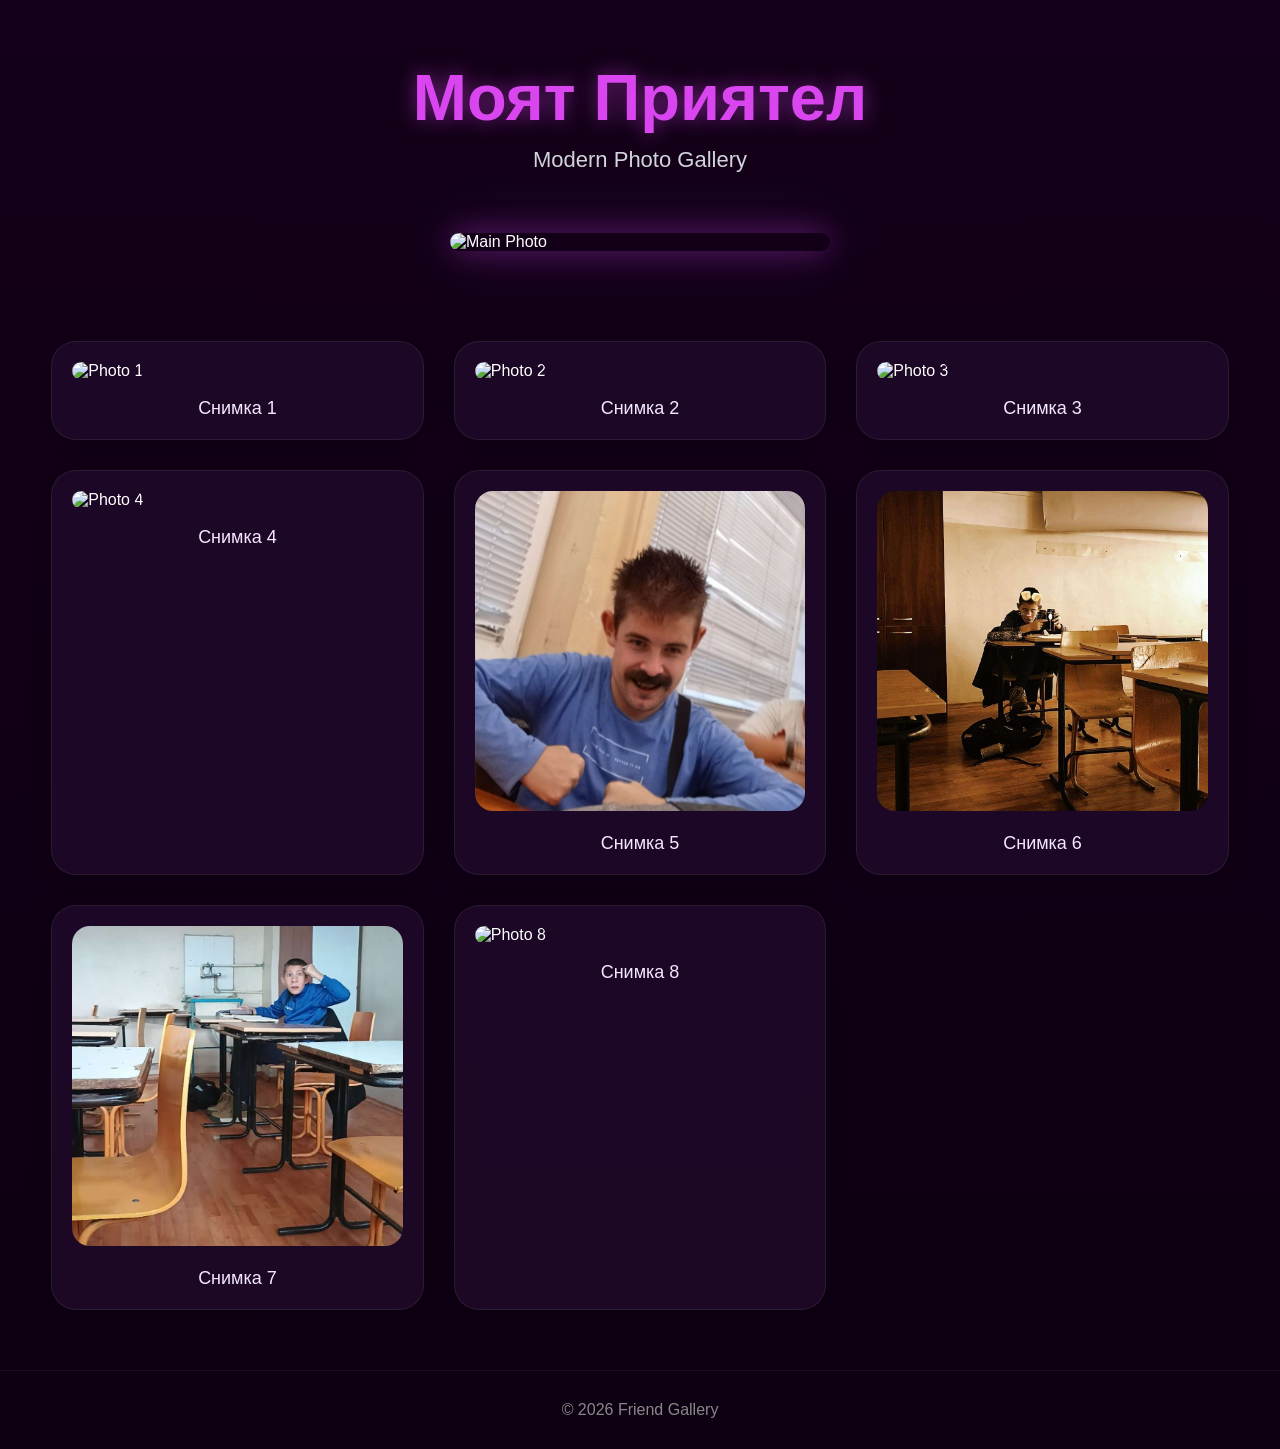
==== index.html @ ecb9f329 "Update index.html" ====
<!DOCTYPE html>
<html lang="bg">
<head>
  <meta charset="UTF-8">
  <meta name="viewport" content="width=device-width, initial-scale=1.0">

  <title>Friend Gallery</title>

  <link rel="stylesheet" href="style.css">
</head>

<body>

<!-- HEADER -->
<header>
  <h1>Моят Приятел</h1>
  <p>Modern Photo Gallery</p>
</header>

<!-- HERO -->
<section class="hero">

  <img src="images/friend1.jpg" alt="Main Photo" class="main-photo">

</section>

<!-- GALLERY -->
<section class="gallery">

  <div class="card">
    <img src="images/friend1.jpg" alt="Photo 1">
    <p>Снимка 1</p>
  </div>

  <div class="card">
    <img src="images/friend2.jpg" alt="Photo 2">
    <p>Снимка 2</p>
  </div>

  <div class="card">
    <img src="images/friend3.jpg" alt="Photo 3">
    <p>Снимка 3</p>
  </div>

  <div class="card">
    <img src="images/friend4.jpg" alt="Photo 4">
    <p>Снимка 4</p>
  </div>

  <div class="card">
    <img src="images/friend5.jpg" alt="Photo 5">
    <p>Снимка 5</p>
  </div>

  <div class="card">
    <img src="images/friend6.jpg" alt="Photo 6">
    <p>Снимка 6</p>
  </div>

  <div class="card">
    <img src="images/friend7.jpg" alt="Photo 7">
    <p>Снимка 7</p>
  </div>

  <div class="card">
    <img src="images/friend8.jpg" alt="Photo 8">
    <p>Снимка 8</p>
  </div>

</section>

<!-- FOOTER -->
<footer>
  © 2026 Friend Gallery
</footer>

</body>
</html>
---- style.css ----
*{
  margin:0;
  padding:0;
  box-sizing:border-box;
  font-family:Arial,sans-serif;
}

body{
  background:linear-gradient(180deg,#140019,#0d0012);
  color:white;
  overflow-x:hidden;
}

/* HEADER */

header{
  text-align:center;
  padding:60px 20px 30px;
}

header h1{
  font-size:65px;
  color:#d946ef;
  text-shadow:0 0 20px rgba(217,70,239,0.5);
}

header p{
  margin-top:12px;
  color:#d1d5db;
  font-size:22px;
}

/* HERO */

.hero{
  display:flex;
  justify-content:center;
  align-items:center;
  padding:30px;
}

.main-photo{
  width:380px;
  border-radius:30px;

  box-shadow:
    0 0 30px rgba(217,70,239,0.4),
    0 0 60px rgba(168,85,247,0.2);

  transition:0.4s;
}

.main-photo:hover{
  transform:scale(1.03);
}

/* GALLERY */

.gallery{
  width:92%;
  margin:auto;

  display:grid;
  grid-template-columns:repeat(auto-fit,minmax(280px,1fr));
  gap:30px;

  padding:60px 0;
}

/* CARD */

.card{
  background:rgba(31,8,41,0.9);

  border:1px solid rgba(255,255,255,0.08);

  padding:20px;
  border-radius:25px;

  backdrop-filter:blur(10px);

  transition:0.35s;

  overflow:hidden;

  box-shadow:0 0 20px rgba(0,0,0,0.25);
}

.card:hover{
  transform:translateY(-8px) scale(1.02);

  box-shadow:
    0 0 25px rgba(217,70,239,0.25),
    0 0 50px rgba(168,85,247,0.15);
}

/* CARD IMAGE */

.card img{
  width:100%;
  height:320px;
  object-fit:cover;

  border-radius:18px;

  transition:0.4s;
}

.card:hover img{
  transform:scale(1.04);
}

/* TEXT */

.card p{
  margin-top:18px;
  color:#f3e8ff;
  font-size:18px;
  text-align:center;
}

/* FOOTER */

footer{
  text-align:center;
  padding:30px;
  background:#0d0012;
  color:#888;

  border-top:1px solid rgba(255,255,255,0.05);
}

/* MOBILE */

@media(max-width:768px){

  header h1{
    font-size:42px;
  }

  header p{
    font-size:18px;
  }

  .main-photo{
    width:260px;
  }

  .card img{
    height:260px;
  }

}
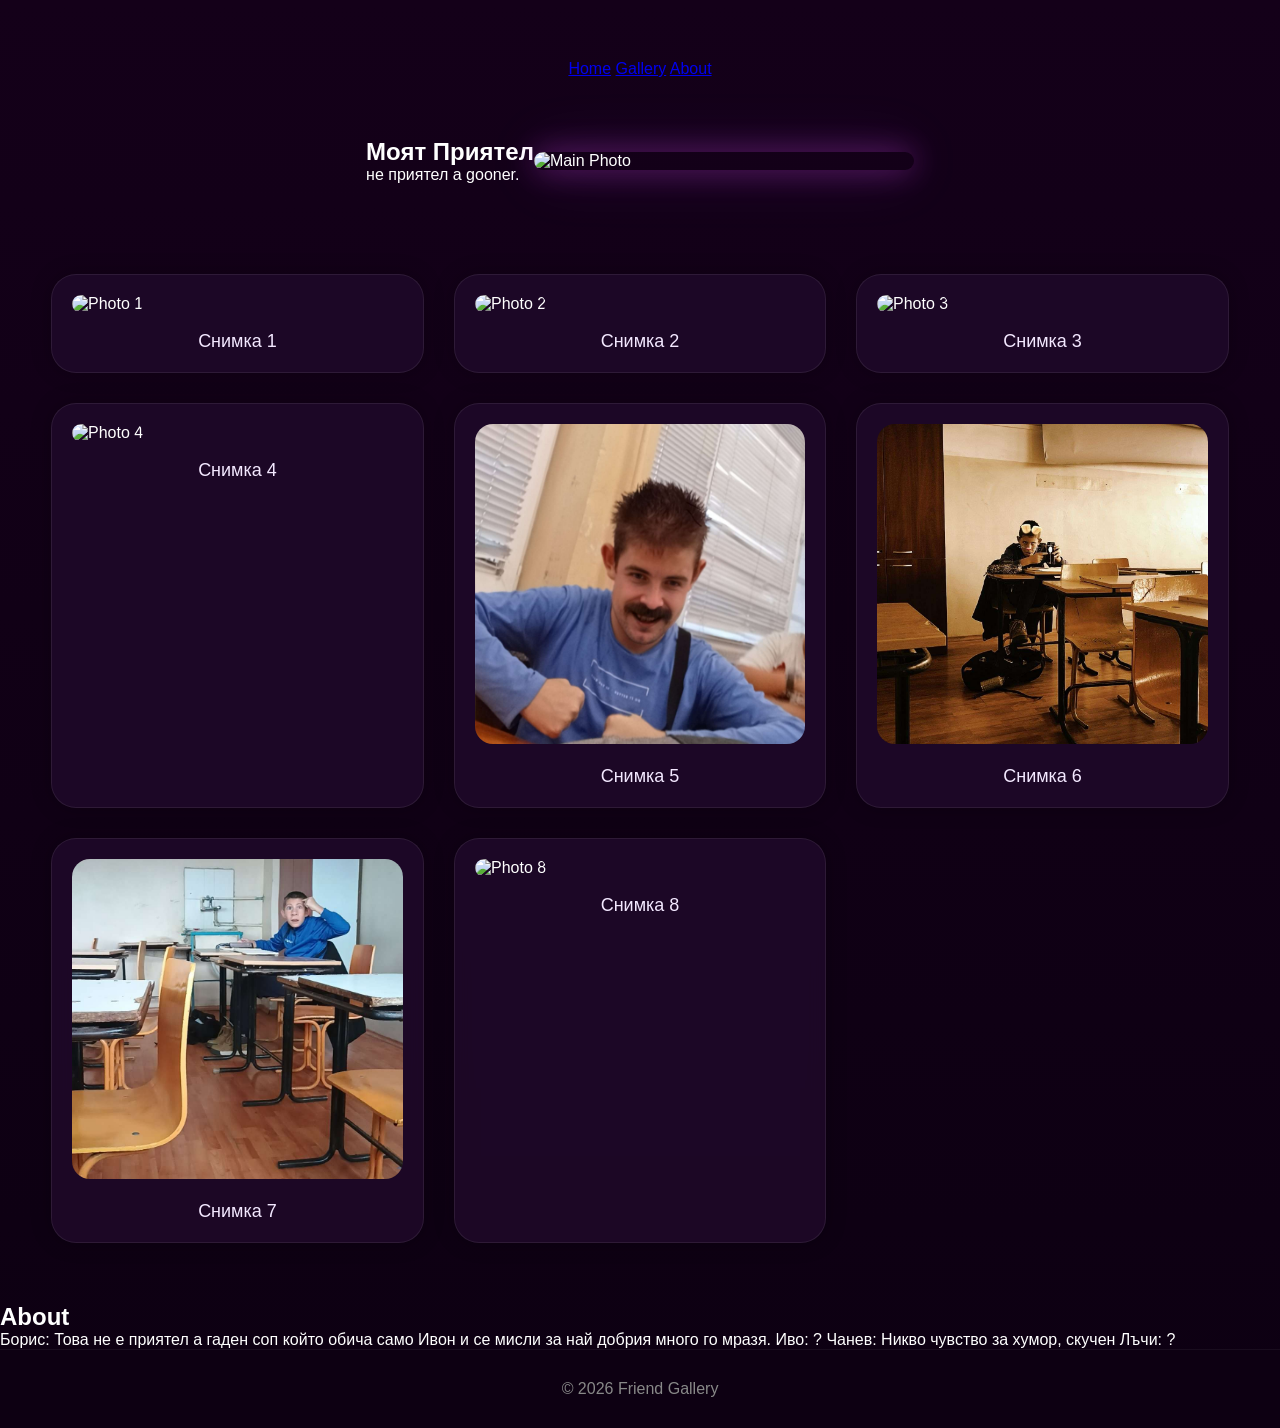
==== commit 2e691891: "Update index.html" ====
--- a/index.html
+++ b/index.html
@@ -11,21 +11,34 @@
 
 <body>
 
-<!-- HEADER -->
+<!-- NAVBAR -->
 <header>
-  <h1>Моят Приятел</h1>
-  <p>Modern Photo Gallery</p>
+
+  <nav>
+    <a href="#">Home</a>
+    <a href="#gallery">Gallery</a>
+    <a href="#about">About</a>
+  </nav>
+
 </header>
 
 <!-- HERO -->
 <section class="hero">
+
+  <div class="hero-text">
+    <h1>Моят Приятел</h1>
+
+    <p>
+      не приятел а gooner.
+    </p>
+  </div>
 
   <img src="images/friend1.jpg" alt="Main Photo" class="main-photo">
 
 </section>
 
 <!-- GALLERY -->
-<section class="gallery">
+<section class="gallery" id="gallery">
 
   <div class="card">
     <img src="images/friend1.jpg" alt="Photo 1">
@@ -69,6 +82,20 @@
 
 </section>
 
+<!-- ABOUT -->
+<section id="about" class="about">
+
+  <h2>About</h2>
+
+  <p>
+    Борис: Това не е приятел а гаден соп който обича само Ивон и се мисли за най добрия много го мразя.
+    Иво: ?
+    Чанев: Никво чувство за хумор, скучен
+    Лъчи: ?
+  </p>
+
+</section>
+
 <!-- FOOTER -->
 <footer>
   © 2026 Friend Gallery
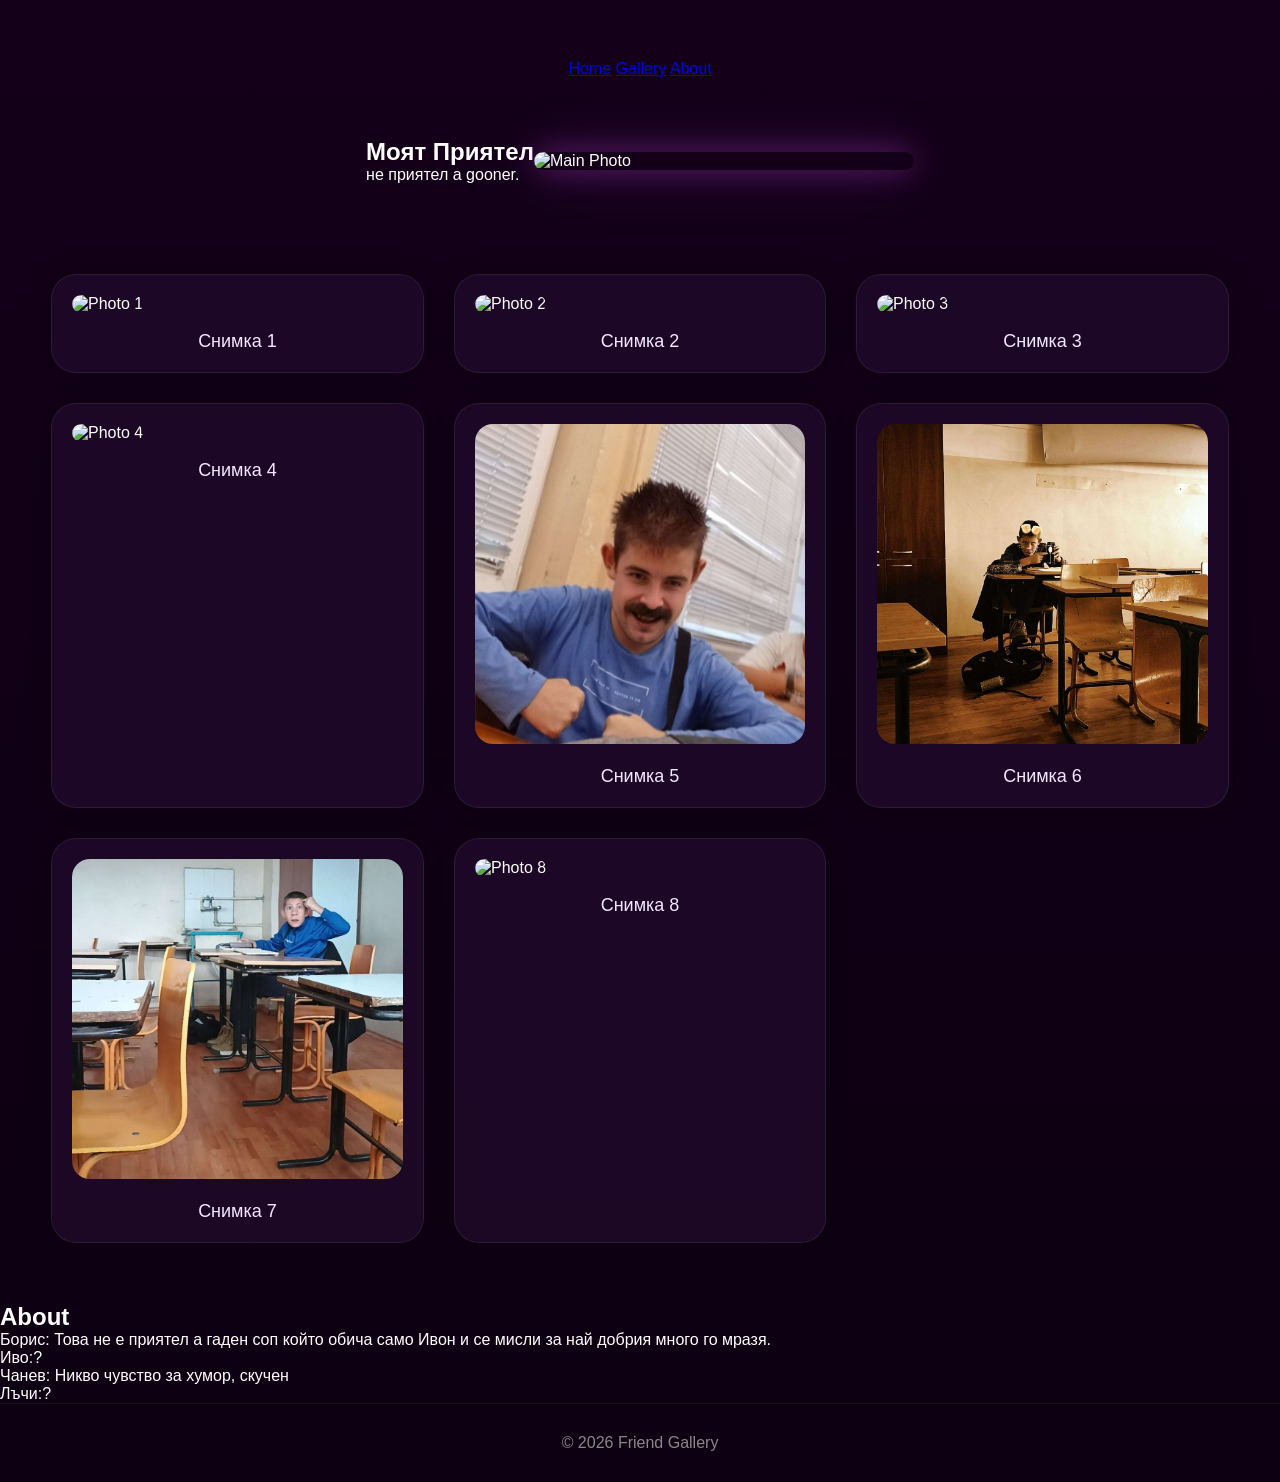
==== commit b792c91f: "Update index.html" ====
--- a/index.html
+++ b/index.html
@@ -33,7 +33,7 @@
     </p>
   </div>
 
-  <img src="images/friend1.jpg" alt="Main Photo" class="main-photo">
+  <img src="images/friend3.jpg" alt="Main Photo" class="main-photo">
 
 </section>
 
@@ -89,9 +89,18 @@
 
   <p>
     Борис: Това не е приятел а гаден соп който обича само Ивон и се мисли за най добрия много го мразя.
-    Иво: ?
+  </p>
+  
+  <p>
+    Иво:?
+  </p>
+
+  <p>
     Чанев: Никво чувство за хумор, скучен
-    Лъчи: ?
+  </p>
+
+  <p>
+    Лъчи:?
   </p>
 
 </section>
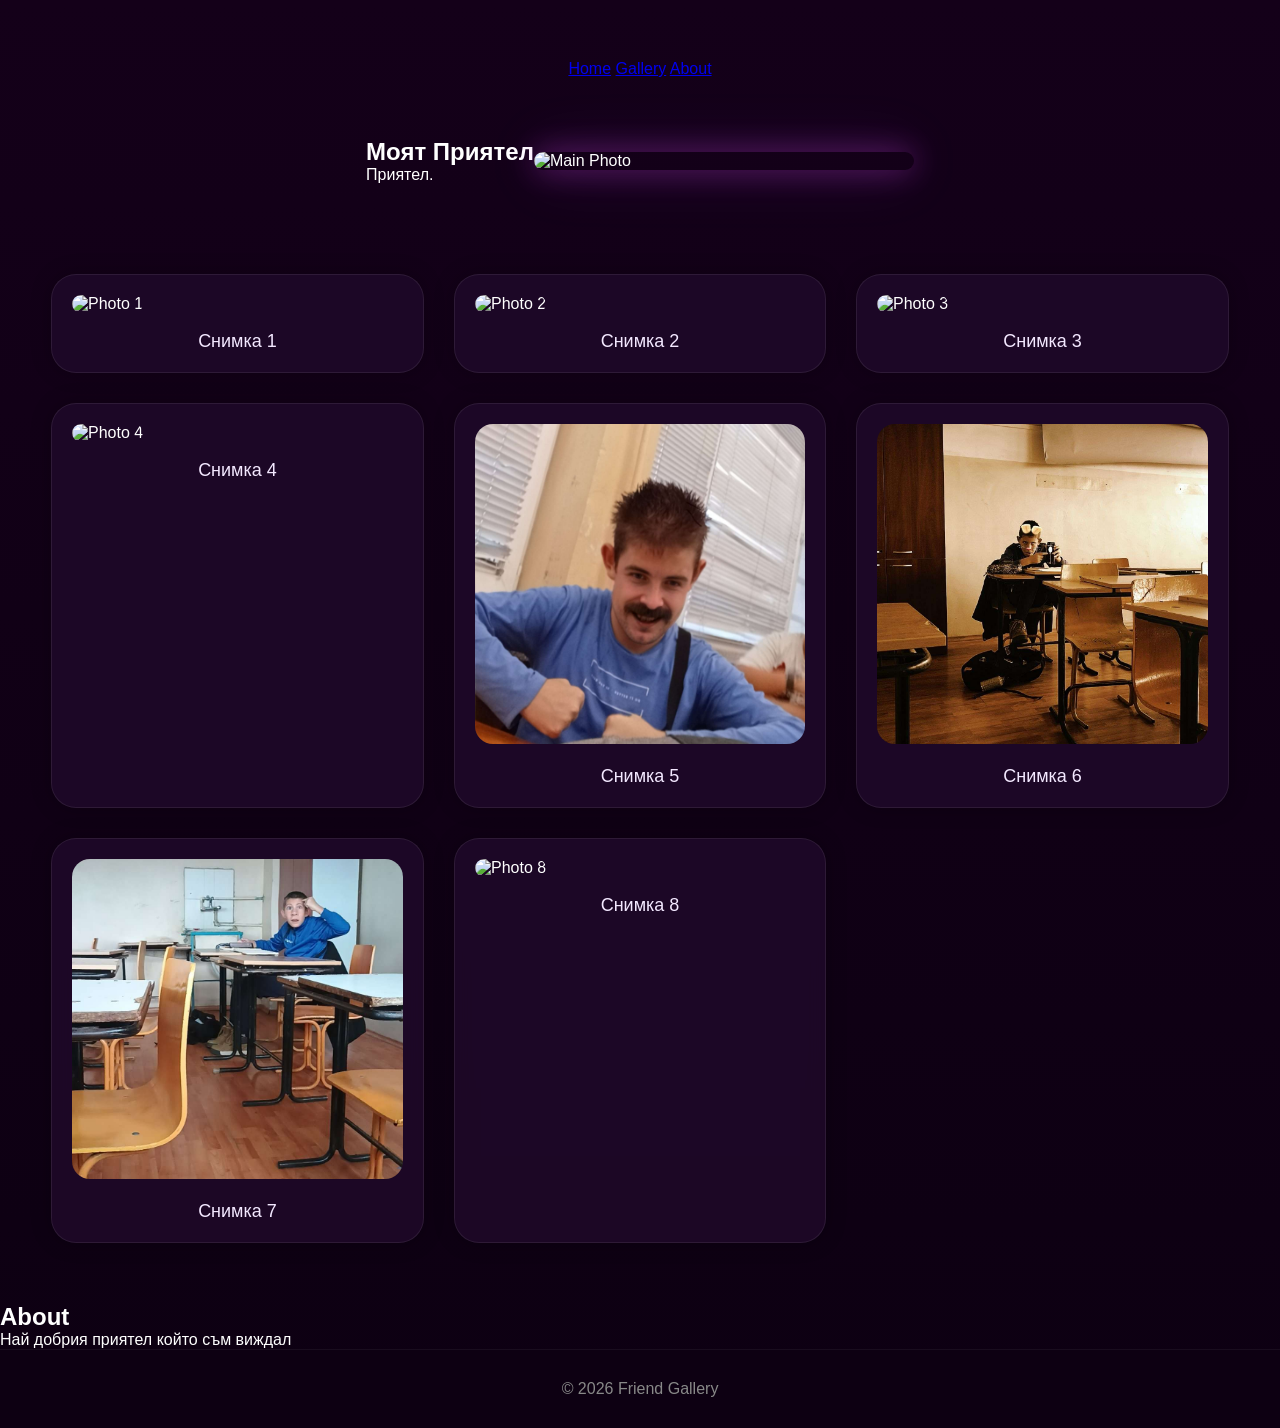
==== commit 1d3ef06e: "Update index.html" ====
--- a/index.html
+++ b/index.html
@@ -29,7 +29,7 @@
     <h1>Моят Приятел</h1>
 
     <p>
-      не приятел а gooner.
+      Приятел.
     </p>
   </div>
 
@@ -88,19 +88,7 @@
   <h2>About</h2>
 
   <p>
-    Борис: Това не е приятел а гаден соп който обича само Ивон и се мисли за най добрия много го мразя.
-  </p>
-  
-  <p>
-    Иво:?
-  </p>
-
-  <p>
-    Чанев: Никво чувство за хумор, скучен
-  </p>
-
-  <p>
-    Лъчи:?
+    Най добрия приятел който съм виждал
   </p>
 
 </section>
